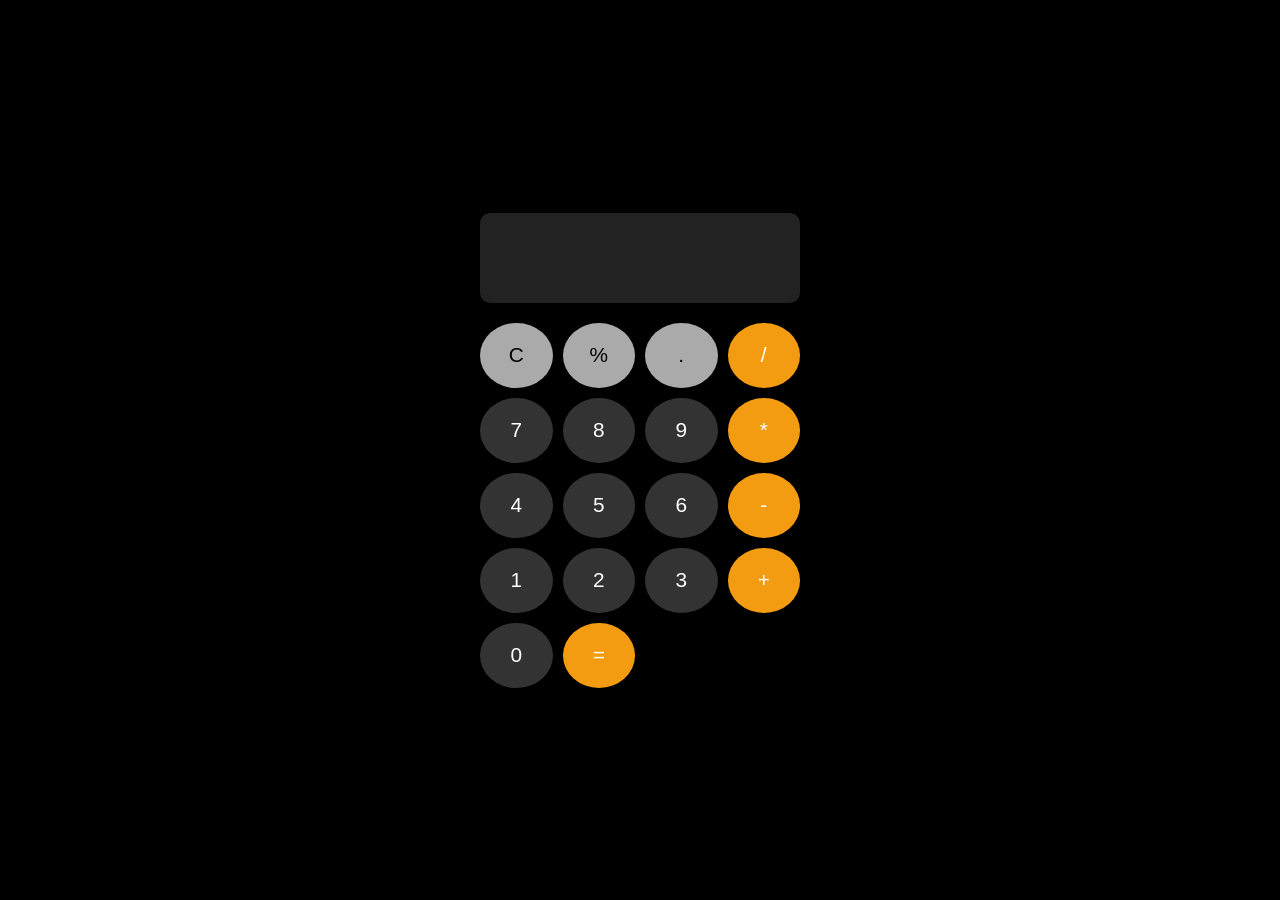
==== calc.html @ b4de9ea5 "contador e funcao calculadora adicionados no codigo" ====
<!DOCTYPE html>
<html lang="en">
<head>
    <meta charset="UTF-8">
    <meta name="viewport" content="width=device-width, initial-scale=1.0">
    <link rel="stylesheet" href="./style/calc.css">
    <script src="./script/calc.js" defer></script>
    <title>Calculadora JS</title>
</head>
<body>
    <div class="calculator">
        <div class="display" id="display"></div>
        <div class="buttons">
            <button class="button light-gray" onclick="clearDisplay()">C</button>
            <button class="button light-gray" onclick="appendOperator('%')">%</button>
            <button class="button light-gray" onclick="appendOperator('.')">.</button>
            <button class="button orange" onclick="appendOperator('/')">/</button>
            <button class="button dark-gray" onclick="appendNumber('7')">7</button>
            <button class="button dark-gray" onclick="appendNumber('8')">8</button>
            <button class="button dark-gray" onclick="appendNumber('9')">9</button>
            <button class="button orange" onclick="appendOperator('*')">*</button>
            <button class="button dark-gray" onclick="appendNumber('4')">4</button>
            <button class="button dark-gray" onclick="appendNumber('5')">5</button>
            <button class="button dark-gray" onclick="appendNumber('6')">6</button>
            <button class="button orange" onclick="appendOperator('-')">-</button>
            <button class="button dark-gray" onclick="appendNumber('1')">1</button>
            <button class="button dark-gray" onclick="appendNumber('2')">2</button>
            <button class="button dark-gray" onclick="appendNumber('3')">3</button>
            <button class="button orange" onclick="appendOperator('+')">+</button>
            <button class="button dark-gray wide" onclick="appendNumber('0')">0</button>
            <button class="button orange" onclick="calculate()">=</button>
        </div>
    </div>
</body>
</html>
---- style/calc.css ----
body {
    display: flex;
    justify-content: center;
    align-items: center;
    height: 100vh;
    background-color: black;
    margin: 0;
    font-family: Arial, sans-serif;
}

.calculator {
    background-color: #000;
    padding: 20px;
    border-radius: 20px;
    width: 320px;
}

.display {
    background-color: #222;
    color: #fff;
    font-size: 24px;
    padding: 15px;
    border-radius: 10px;
    margin-bottom: 20px;
    min-height: 60px;
    text-align: right;
    display: flex;
    align-items: center;
    justify-content: flex-end;
}

.buttons {
    display: grid;
    grid-template-columns: repeat(4, 1fr);
    gap: 10px;
}

.button {
    border: none;
    border-radius: 50%;
    height: 65px;
    font-size: 1.3rem;
    cursor: pointer;
}

.button.dark-gray {
    background-color: #333;
    color: #fff;
}

.button.orange {
    background-color: #f39c12;
    color: #fff;
}

.button.light-gray {
    background-color: #aaa;
    color: #000;
}

.button-wide {
    grid-column: span 2;
    border-radius: 40px;
}
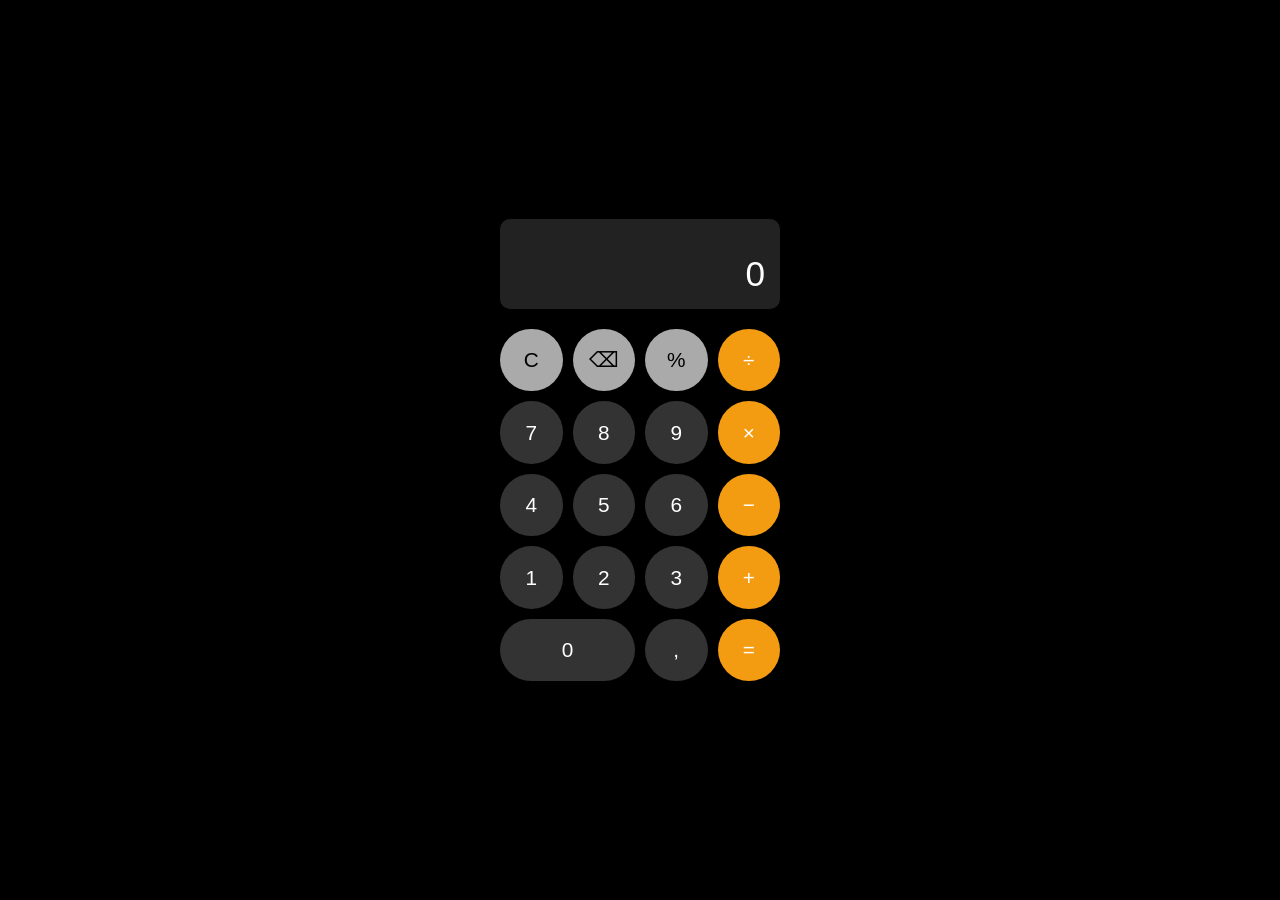
==== commit 4bd23ac8: "correcao do codigo calculadora" ====
--- a/calc.html
+++ b/calc.html
@@ -1,5 +1,5 @@
 <!DOCTYPE html>
-<html lang="en">
+<html lang="pt-br">
 <head>
     <meta charset="UTF-8">
     <meta name="viewport" content="width=device-width, initial-scale=1.0">
@@ -8,28 +8,36 @@
     <title>Calculadora JS</title>
 </head>
 <body>
-    <div class="calculator">
-        <div class="display" id="display"></div>
+    <main class="calculator">
+        <div class="display" aria-live="polite">
+            <div class="historico" id="historico"></div>
+            <div class="visor" id="visor">0</div>
+        </div>
         <div class="buttons">
-            <button class="button light-gray" onclick="clearDisplay()">C</button>
-            <button class="button light-gray" onclick="appendOperator('%')">%</button>
-            <button class="button light-gray" onclick="appendOperator('.')">.</button>
-            <button class="button orange" onclick="appendOperator('/')">/</button>
-            <button class="button dark-gray" onclick="appendNumber('7')">7</button>
-            <button class="button dark-gray" onclick="appendNumber('8')">8</button>
-            <button class="button dark-gray" onclick="appendNumber('9')">9</button>
-            <button class="button orange" onclick="appendOperator('*')">*</button>
-            <button class="button dark-gray" onclick="appendNumber('4')">4</button>
-            <button class="button dark-gray" onclick="appendNumber('5')">5</button>
-            <button class="button dark-gray" onclick="appendNumber('6')">6</button>
-            <button class="button orange" onclick="appendOperator('-')">-</button>
-            <button class="button dark-gray" onclick="appendNumber('1')">1</button>
-            <button class="button dark-gray" onclick="appendNumber('2')">2</button>
-            <button class="button dark-gray" onclick="appendNumber('3')">3</button>
-            <button class="button orange" onclick="appendOperator('+')">+</button>
-            <button class="button dark-gray wide" onclick="appendNumber('0')">0</button>
-            <button class="button orange" onclick="calculate()">=</button>
+            <button class="button light-gray" data-acao="limpar">C</button>
+            <button class="button light-gray" data-acao="apagar" aria-label="Apagar">⌫</button>
+            <button class="button light-gray" data-acao="porcentagem">%</button>
+            <button class="button orange" data-operador="/" aria-label="Dividir">÷</button>
+
+            <button class="button dark-gray" data-numero="7">7</button>
+            <button class="button dark-gray" data-numero="8">8</button>
+            <button class="button dark-gray" data-numero="9">9</button>
+            <button class="button orange" data-operador="*" aria-label="Multiplicar">×</button>
+
+            <button class="button dark-gray" data-numero="4">4</button>
+            <button class="button dark-gray" data-numero="5">5</button>
+            <button class="button dark-gray" data-numero="6">6</button>
+            <button class="button orange" data-operador="-" aria-label="Subtrair">−</button>
+
+            <button class="button dark-gray" data-numero="1">1</button>
+            <button class="button dark-gray" data-numero="2">2</button>
+            <button class="button dark-gray" data-numero="3">3</button>
+            <button class="button orange" data-operador="+" aria-label="Somar">+</button>
+
+            <button class="button dark-gray wide" data-numero="0">0</button>
+            <button class="button dark-gray" data-acao="decimal" aria-label="Vírgula">,</button>
+            <button class="button orange" data-acao="igual" aria-label="Igual">=</button>
         </div>
-    </div>
+    </main>
 </body>
 </html>
--- a/style/calc.css
+++ b/style/calc.css
@@ -1,64 +1,83 @@
+:root {
+  --fundo: #000;
+  --visor: #222;
+  --cinza-escuro: #333;
+  --cinza-claro: #aaa;
+  --laranja: #f39c12;
+}
+
+* { box-sizing: border-box; }
+
 body {
-    display: flex;
-    justify-content: center;
-    align-items: center;
-    height: 100vh;
-    background-color: black;
-    margin: 0;
-    font-family: Arial, sans-serif;
+  display: flex;
+  justify-content: center;
+  align-items: center;
+  min-height: 100vh;
+  margin: 0;
+  background-color: var(--fundo);
+  font-family: Arial, sans-serif;
 }
 
 .calculator {
-    background-color: #000;
-    padding: 20px;
-    border-radius: 20px;
-    width: 320px;
+  width: min(320px, 92vw);
+  padding: 20px;
+  border-radius: 20px;
 }
 
+/* ===== Visor ===== */
 .display {
-    background-color: #222;
-    color: #fff;
-    font-size: 24px;
-    padding: 15px;
-    border-radius: 10px;
-    margin-bottom: 20px;
-    min-height: 60px;
-    text-align: right;
-    display: flex;
-    align-items: center;
-    justify-content: flex-end;
+  display: flex;
+  flex-direction: column;
+  align-items: flex-end;
+  justify-content: flex-end;
+  min-height: 90px;
+  padding: 15px;
+  margin-bottom: 20px;
+  border-radius: 10px;
+  background-color: var(--visor);
+  color: #fff;
 }
 
+.historico {
+  min-height: 1.2em;
+  font-size: 0.9rem;
+  color: var(--cinza-claro);
+}
+
+.visor {
+  max-width: 100%;
+  font-size: 2.2rem;
+  white-space: nowrap;
+  overflow: hidden;
+  text-overflow: ellipsis;
+}
+
+/* ===== Botões ===== */
 .buttons {
-    display: grid;
-    grid-template-columns: repeat(4, 1fr);
-    gap: 10px;
+  display: grid;
+  grid-template-columns: repeat(4, 1fr);
+  gap: 10px;
 }
 
 .button {
-    border: none;
-    border-radius: 50%;
-    height: 65px;
-    font-size: 1.3rem;
-    cursor: pointer;
+  aspect-ratio: 1;
+  border: none;
+  border-radius: 50%;
+  font-size: 1.3rem;
+  cursor: pointer;
+  transition: filter 0.15s, transform 0.1s;
 }
 
-.button.dark-gray {
-    background-color: #333;
-    color: #fff;
-}
+.button:hover { filter: brightness(1.15); }
+.button:active { transform: scale(0.95); }
+.button:focus-visible { outline: 2px solid #fff; outline-offset: 2px; }
 
-.button.orange {
-    background-color: #f39c12;
-    color: #fff;
-}
+.button.dark-gray { background-color: var(--cinza-escuro); color: #fff; }
+.button.orange { background-color: var(--laranja); color: #fff; }
+.button.light-gray { background-color: var(--cinza-claro); color: #000; }
 
-.button.light-gray {
-    background-color: #aaa;
-    color: #000;
-}
-
-.button-wide {
-    grid-column: span 2;
-    border-radius: 40px;
+.button.wide {
+  grid-column: span 2;
+  aspect-ratio: auto;
+  border-radius: 40px;
 }
